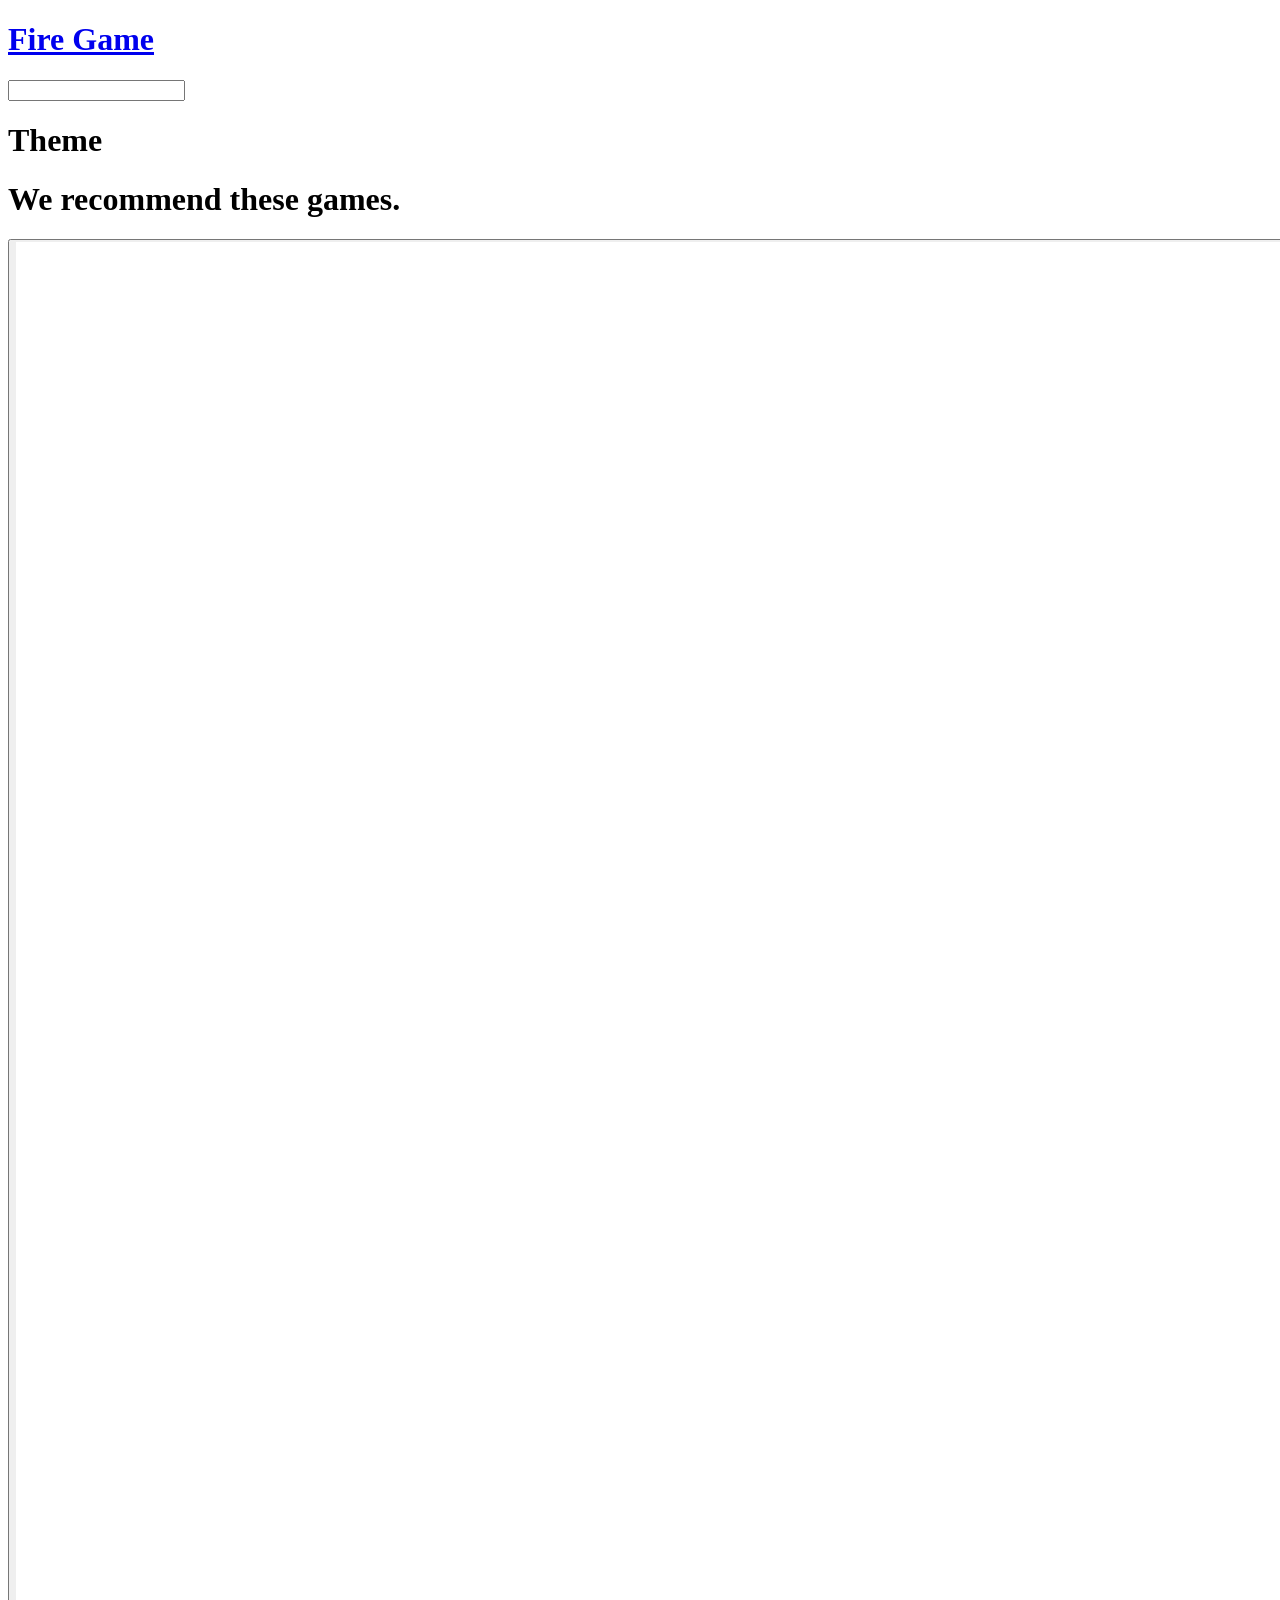
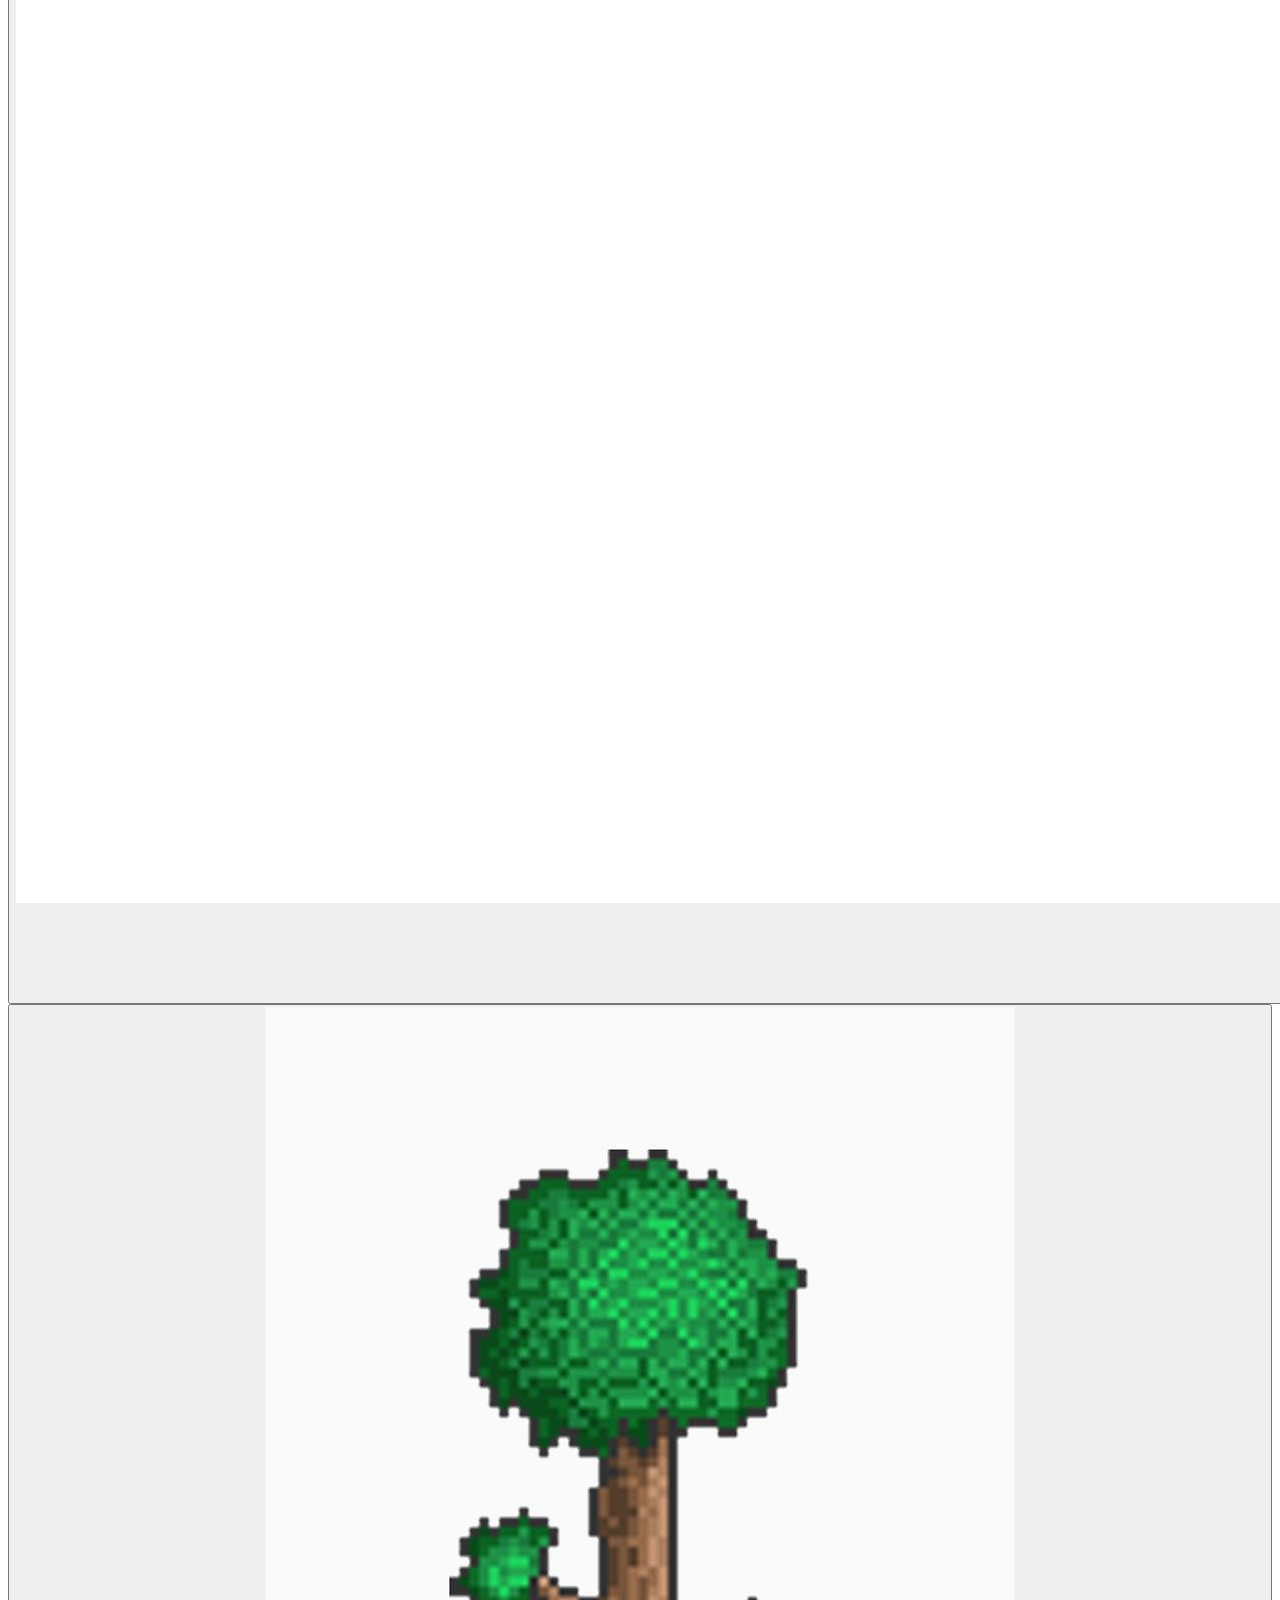
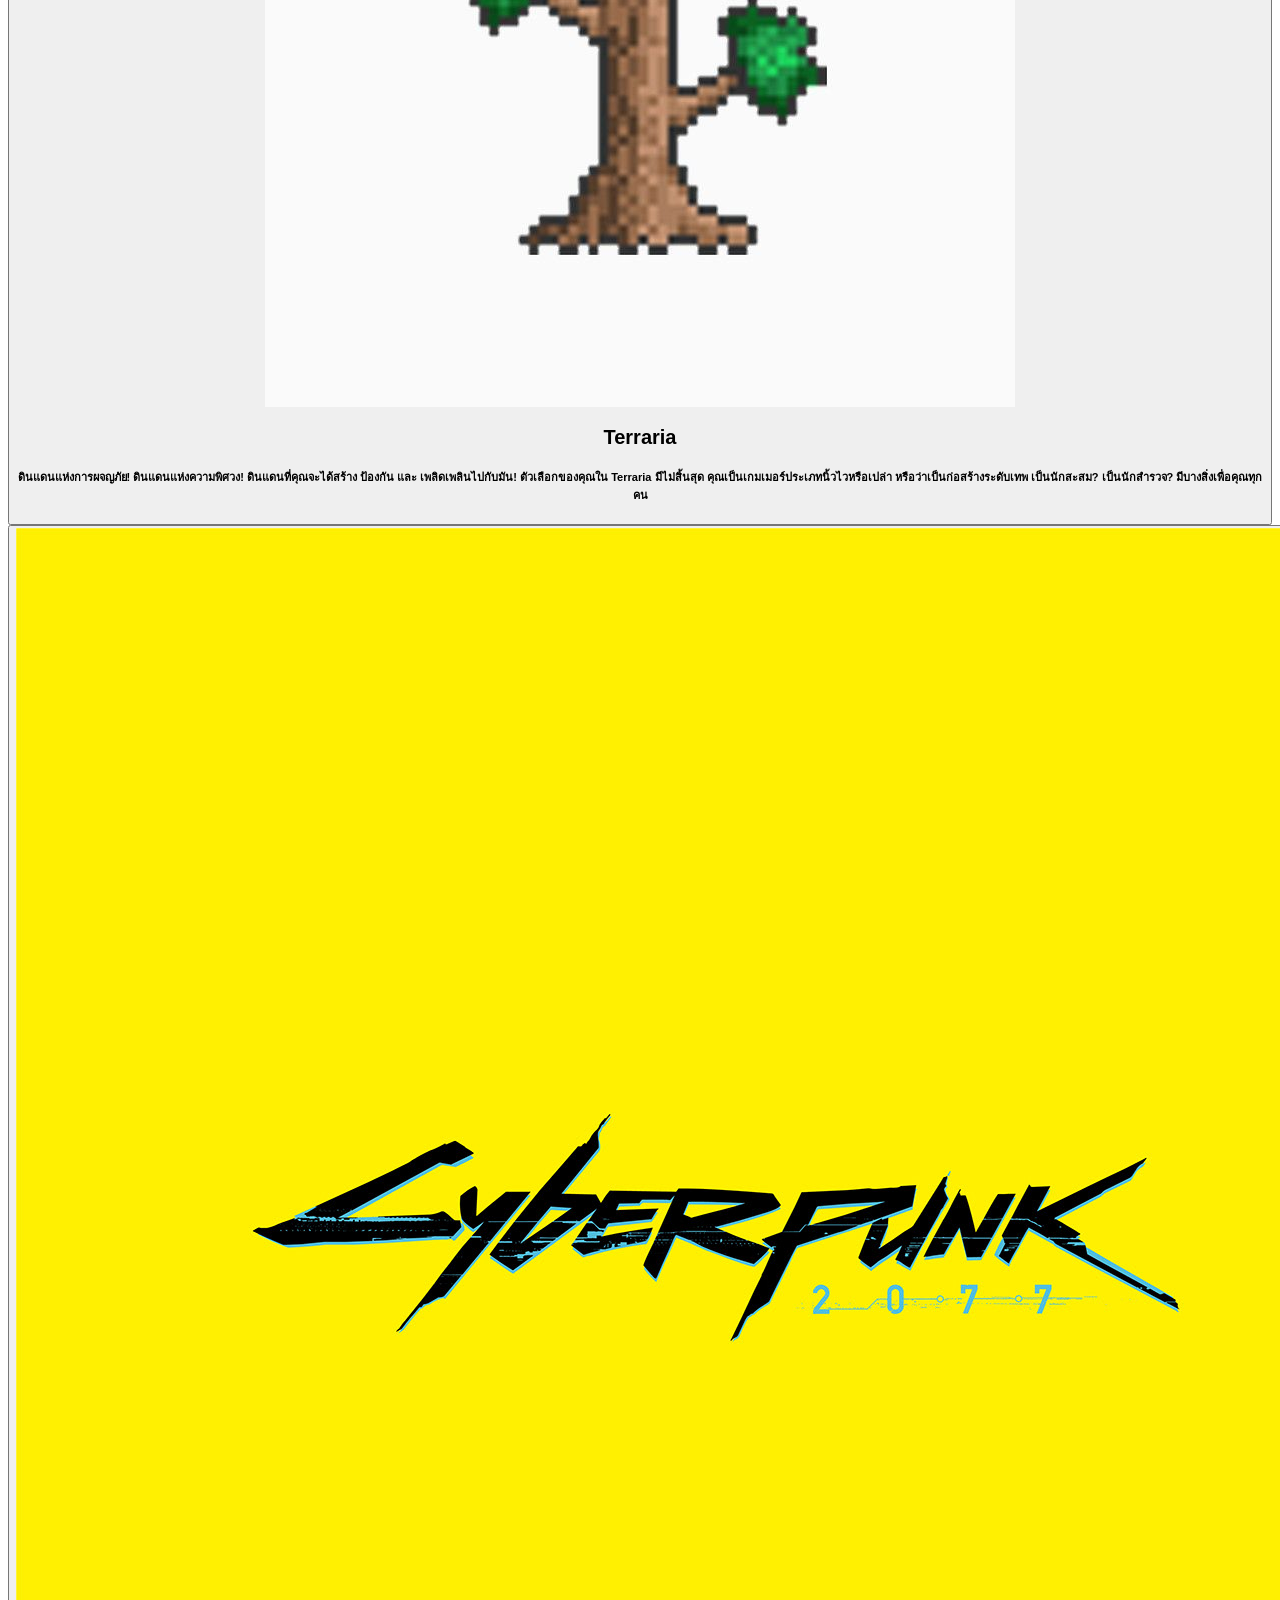
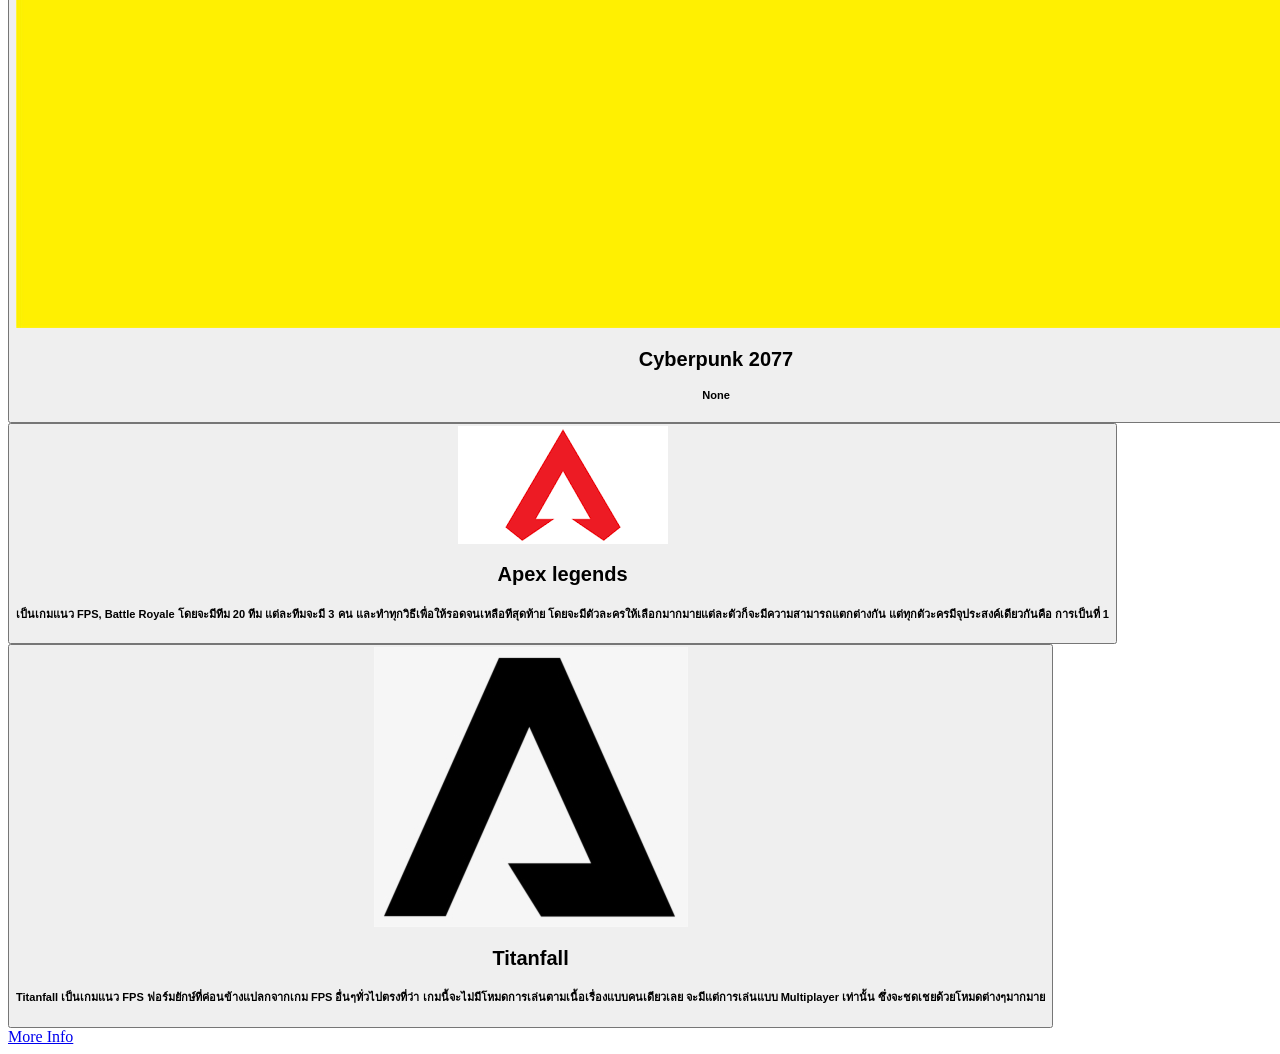
==== index.html @ 486ed133 "version 1.0.1 edit something to upload" ====
<!DOCTYPE html>
<html lang="en">
<head>
    <meta charset="UTF-8">
    <meta name="viewport" content="width=device-width, initial-scale=1.0">
    <style id="colorPage"></style>
    <title>Fire Game</title>
</head>
<body>
    <div id="tapBar"></div>
    <main>
        <nav id="Show"></nav>
        <div class="infoGame5">
            <h1>We recommend these games.</h1>
            <nav id="info"></nav>
            <div class="footer1"></div>
            <a href="./allInfo.html"><div class="more">More Info</div></a>
            <div class="footer2"></div>
        </div>
    </main>
    <!-- JavaScript -->
    <script src="./javascript/dataGames.js"></script>
    <script src="./javascript/mainCommand.js"></script>
    <script src="./javascript/mainPage.js"></script>
</body>
</html>
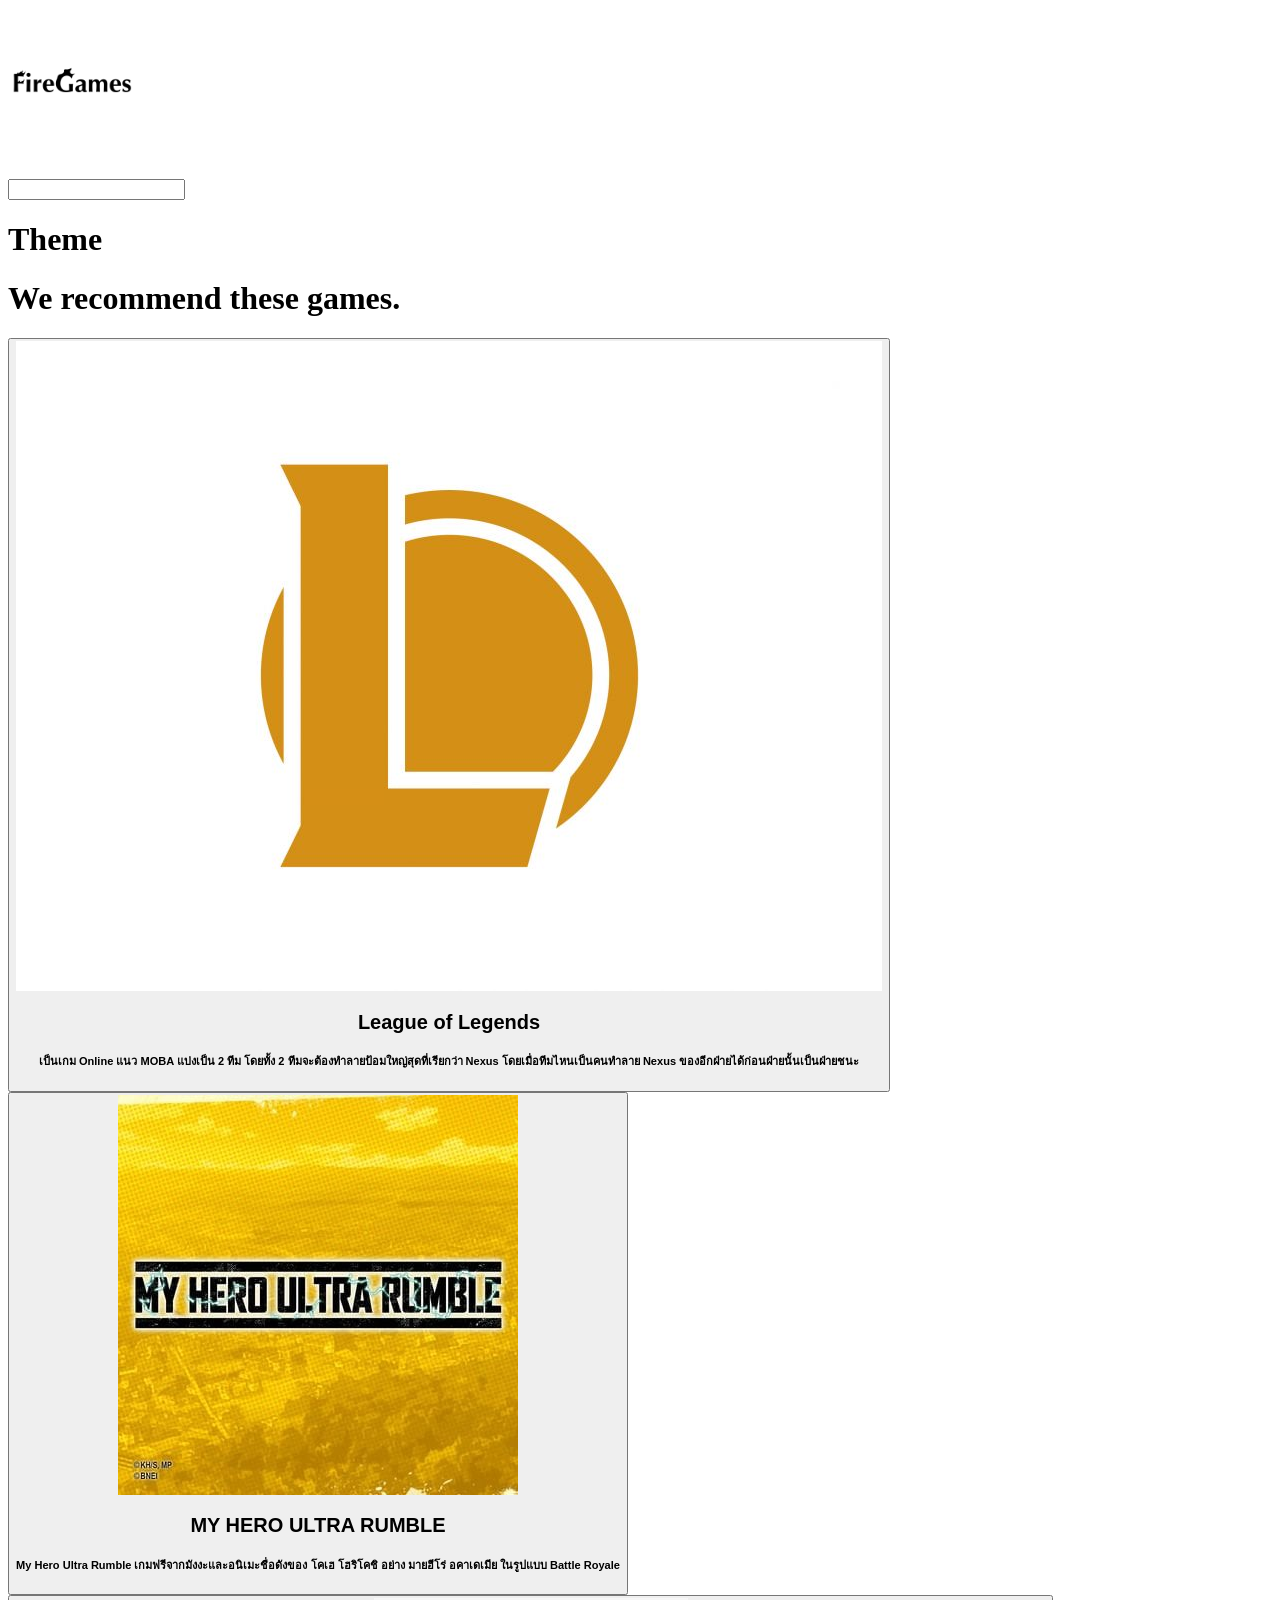
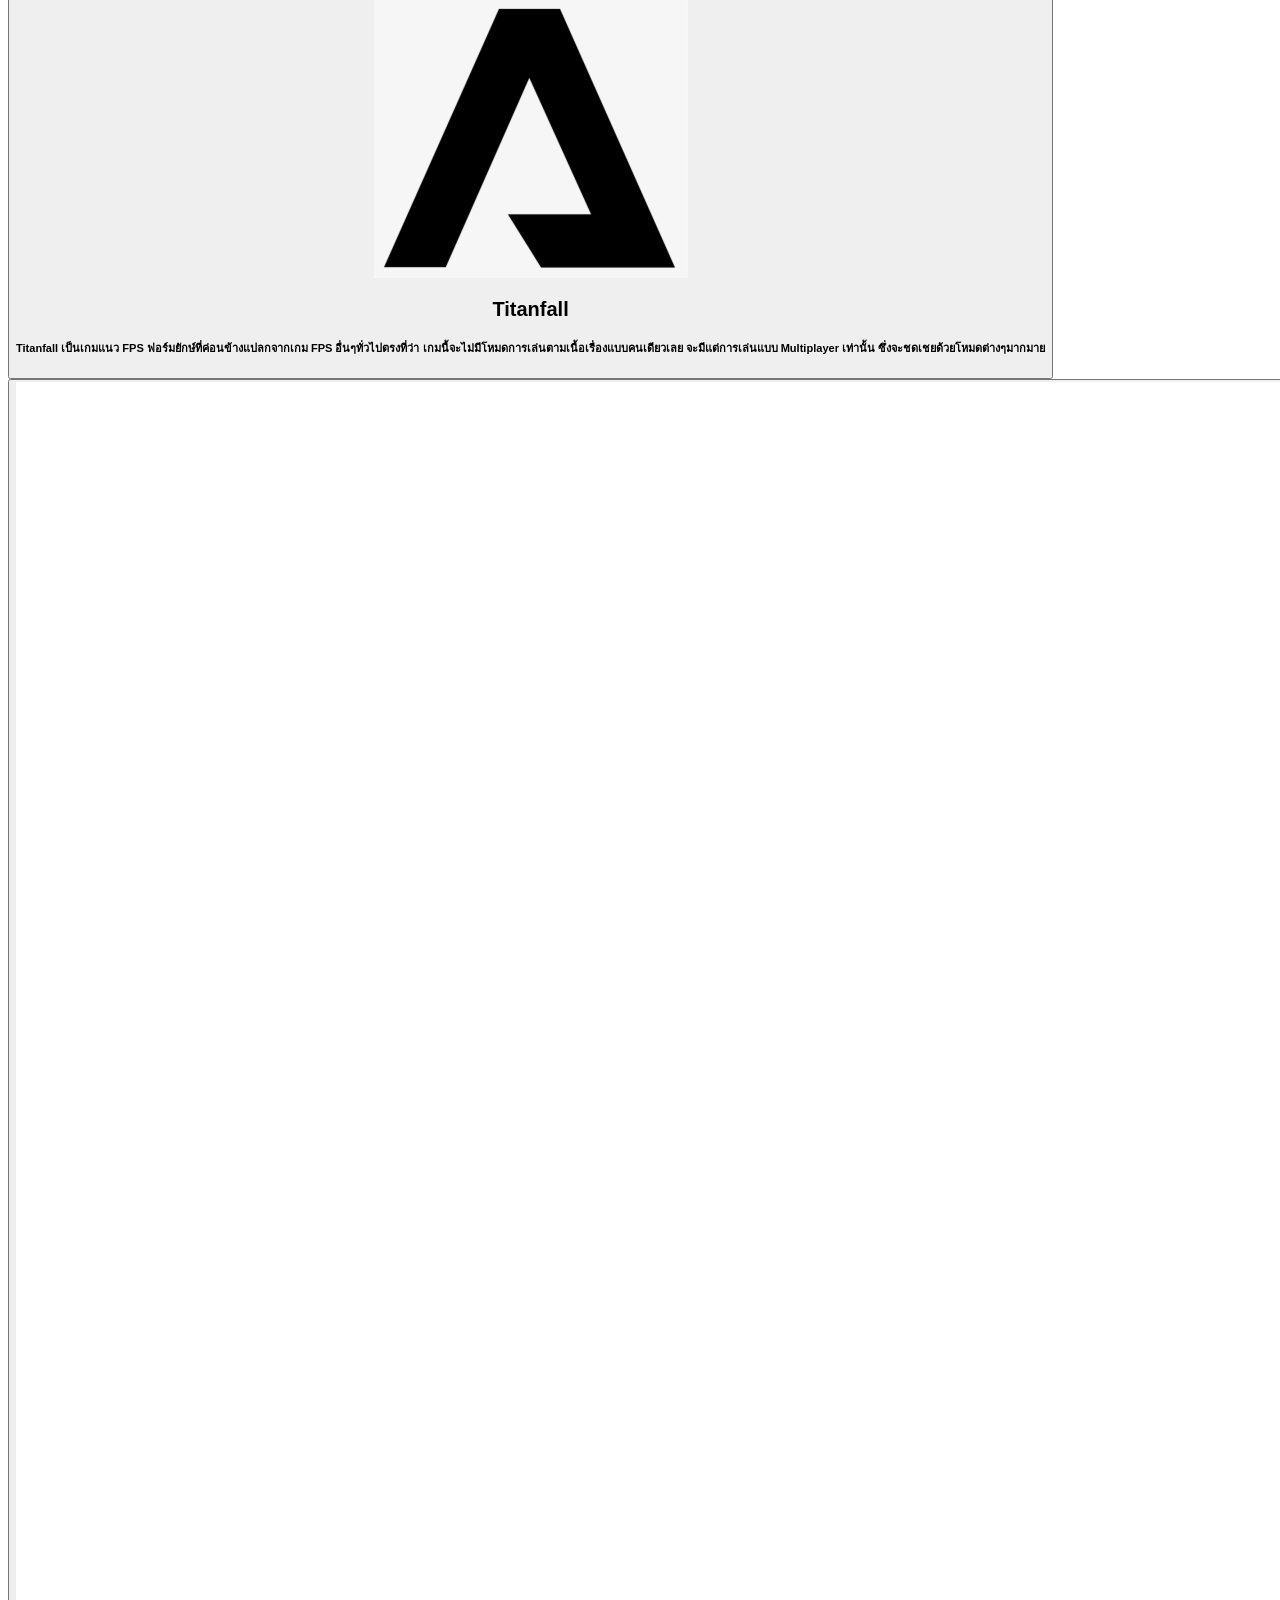
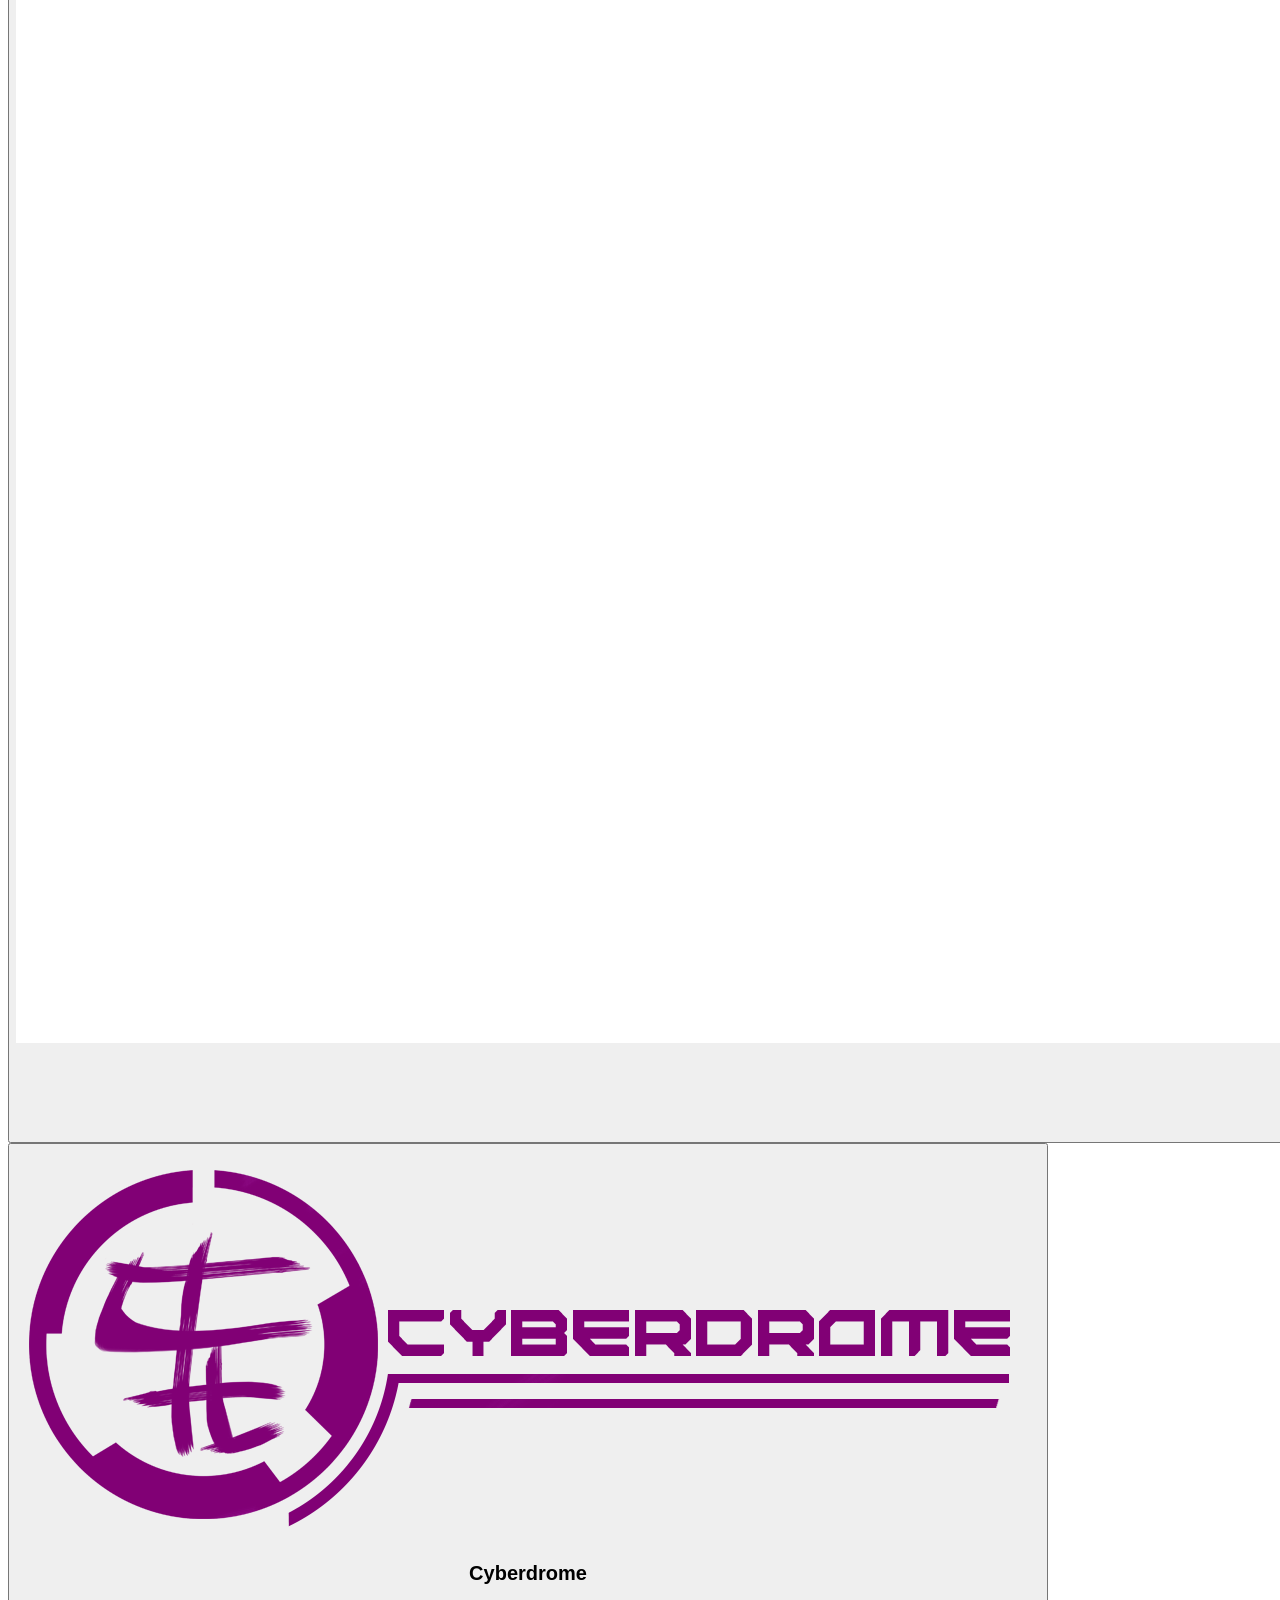
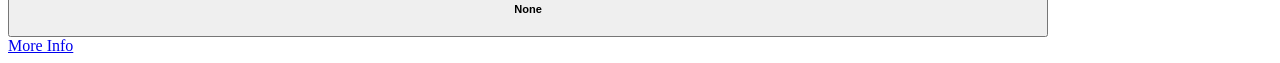
==== commit 28988ba6: "Yes!!!" ====
--- a/index.html
+++ b/index.html
@@ -3,6 +3,7 @@
 <head>
     <meta charset="UTF-8">
     <meta name="viewport" content="width=device-width, initial-scale=1.0">
+    <link rel="icon" href="./Icon/iconFireGames.png">
     <style id="colorPage"></style>
     <title>Fire Game</title>
 </head>
